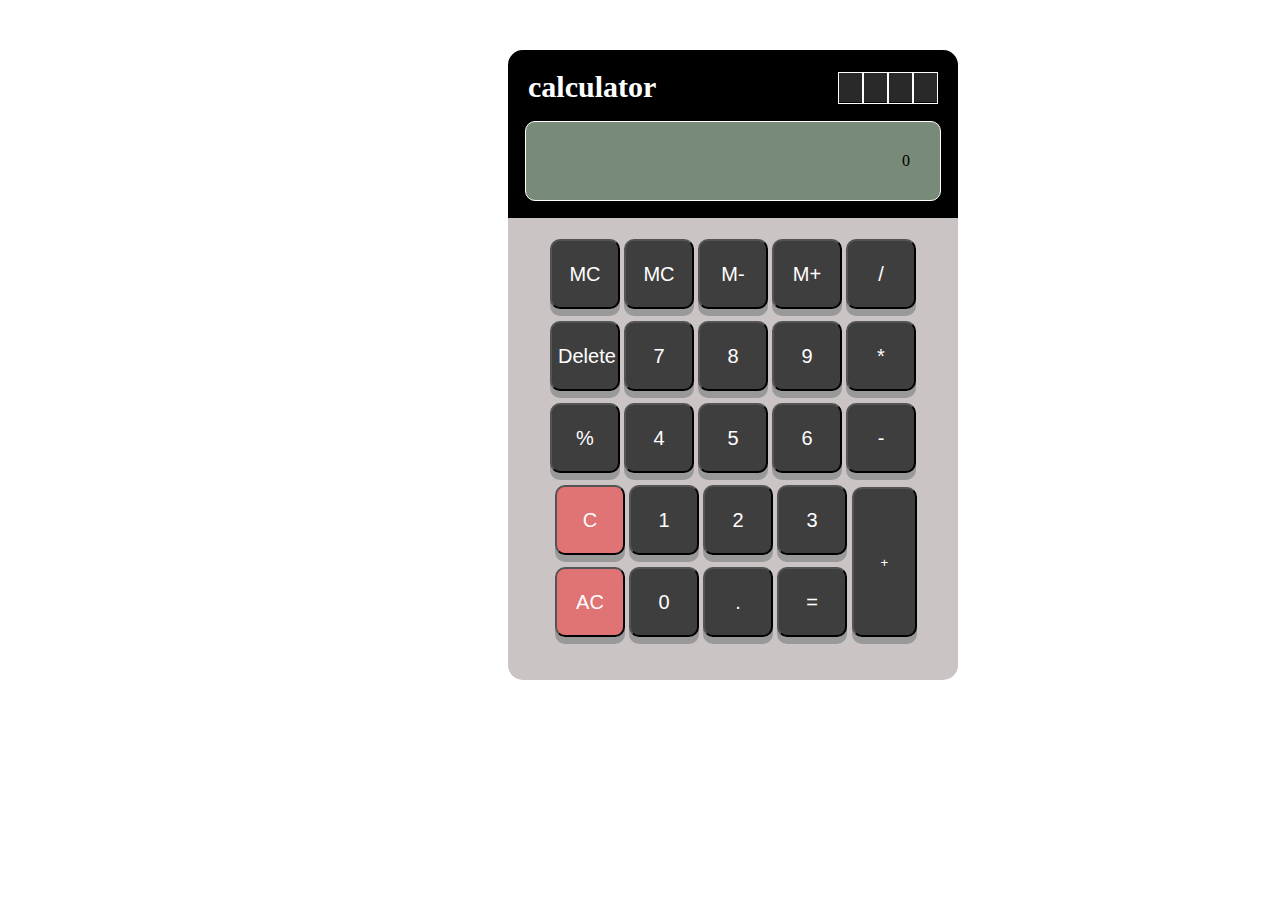
==== calculator.html @ f7d2a0e8 "first commit" ====
<!DOCTYPE html>
<html lang="en">
<head>
    <meta charset="UTF-8">
    <meta name="viewport" content="width=device-width, initial-scale=1.0">
    <title>calculator</title>
    <link rel="stylesheet" href="calculator.css">
    <script type="module" src="calculator.js"></script>
</head>
<body>
    <div class="container">
        <div class="header">
            <div class="solarcharge">
                <p class="title"><b>calculator</b></p>
                <div class="solarscreen">
                    <div></div>
                    <div></div>
                    <div></div>
                    <div></div>
                </div>
            </div>
            <div class="screen"></div>
        </div>
        <div class="buttonpart">
            <div class="btnrow">
                <button class="btn">MC</button>
                <button class="btn">MC</button>
                <button class="btn">M-</button>
                <button class="btn">M+</button>
                <button class="btn">/</button> 
            </div>
            <div class="btnrow">
                <button class="btn">Delete</button>
                <button class="btn">7</button>
                <button class="btn">8</button>
                <button class="btn">9</button>
                <button class="btn">*</button>
            </div>
            <div class="btnrow">
                <button class="btn">%</button>
                <button class="btn">4</button>
                <button class="btn" onclick="set(5)">5</button>
                <button class="btn">6</button>
                <button class="btn">-</button>
            </div>
            <div class="btnrow2">
                <div class="btnrow3">
                <div class="btnrow">
                    <button class="btn" id="redbutton">C</button>
                    <button class="btn">1</button>
                    <button class="btn">2</button>
                    <button class="btn">3</button>
                    </div>
                    <div class="btnrow">
                    <!-- <div class="nextbtn"> -->
                    <button class="btn" id="redbutton">AC</button>
                    <button class="btn">0</button>
                    <button class="btn">.</button>
                    <button class="btn">=</button>
                    </div>
                </div>
                <button id="btnplus">+</button>
                    </div>
                </div>
            </div>
        </div>
    </div>
    <script src="calculator.js"></script>
</body>
</html>
---- calculator.css ----
.container{
    background-color: rgb(202, 196, 196);
    width: 450px;
    height: 630px;
    margin: 50px 100px 80px 500px; 
    border-radius: 15px;
    
}
.header{
    background-color: black;
    padding: 10px;
    border-top-left-radius: 15px;
    border-top-right-radius: 15px;
}
.solarcharge{ 
    display: flex;
    flex-direction: row;
    padding: 10px;
    align-items: center;
    justify-content: space-between;
}
.title{
    color: white;
    margin: 0;
    font-size: 30px;
}
.solarscreen{
    background-color: rgba(61, 60, 60, 0.692);
    width: 100px;
    height: 30px;
    display: flex;
    flex-direction: row;
}
.solarscreen div{
    height: 30px;
    width: 100px;
    border: 0.5px solid white;
    /* display: inline; */
}
.screen{
    background-color: rgb(120, 139, 120);
    padding: 30px;
    margin: 7px;
    border: 1px solid white;
    border-radius: 10px;
    text-align: end;
}
.buttonpart{
    display: flex;
    flex-direction: column;
    padding: 15px;
    align-items: center;
}
.btnrow{
    padding: 6px;
}
.btnrow2{
    display: flex;
    flex-direction: row;
    justify-content: baseline;
}
.btn{
    width: 70px;
    height: 70px;
    background-color: rgb(63, 62, 62);
    color: white;
    font-size: 20px;
    border-radius: 10px;
    cursor: pointer;
    box-shadow: 0 7px #999;
}
.btnrow3{
    display: flex;
    flex-direction: column;
}
#btnplus{
    width: 65px;
    height: 150px;
    margin-top: 8px;
    margin-left: -1px;
    background-color: rgb(63, 62, 62);
    color: white;
    border-radius: 10px;
    cursor: pointer;
    box-shadow: 0 7px #999;
}
#redbutton{
    background-color: rgba(255, 0, 0, 0.411);
}
/* .nextbtn{
    display: flex;
    flex-direction: row;
    padding: 10px;
}   */
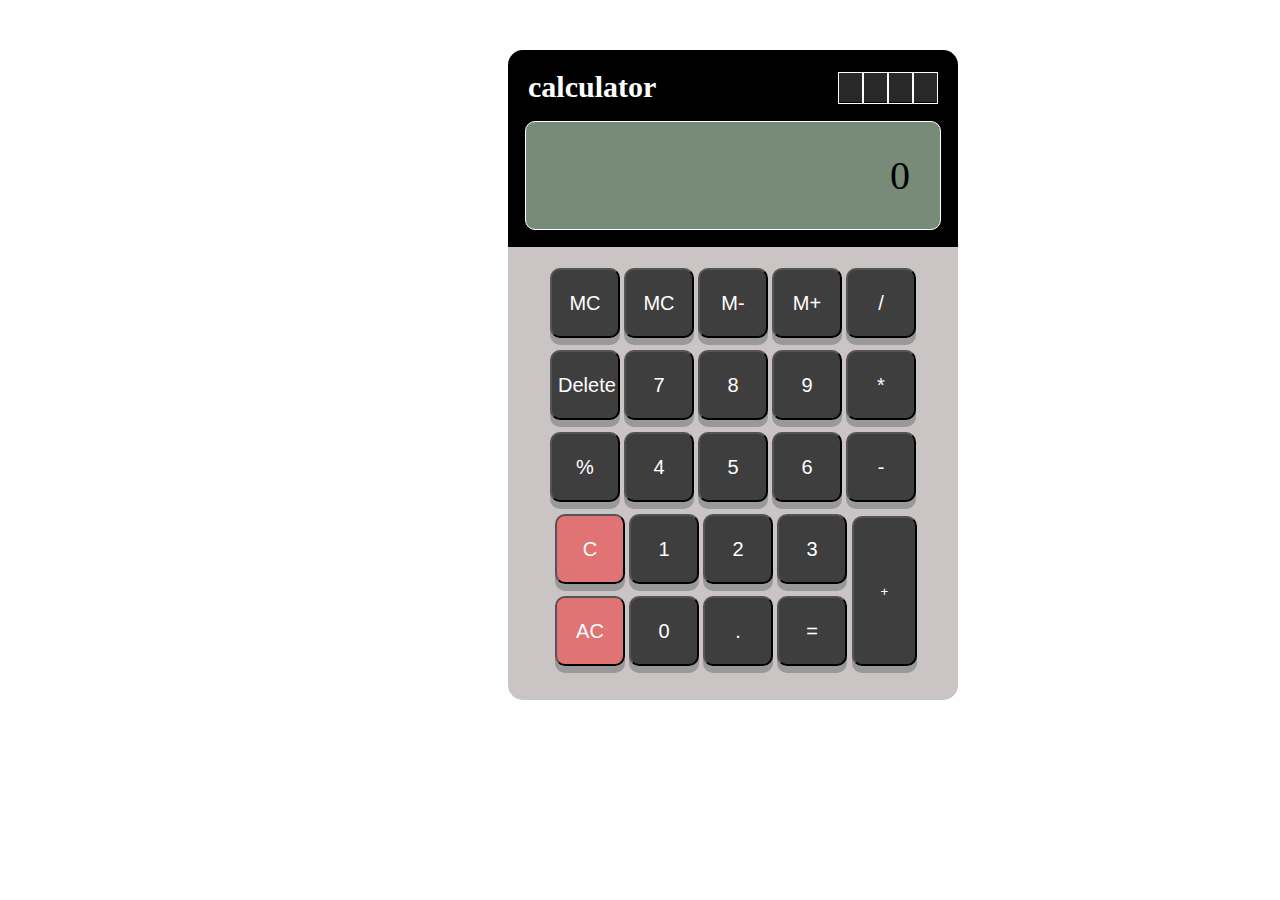
==== commit f66b7392: "new changes" ====
--- a/calculator.html
+++ b/calculator.html
@@ -27,39 +27,39 @@
                 <button class="btn">MC</button>
                 <button class="btn">M-</button>
                 <button class="btn">M+</button>
-                <button class="btn">/</button> 
+                <button class="btn" onclick="set('/')">/</button> 
             </div>
             <div class="btnrow">
                 <button class="btn">Delete</button>
-                <button class="btn">7</button>
-                <button class="btn">8</button>
-                <button class="btn">9</button>
-                <button class="btn">*</button>
+                <button class="btn" onclick=set(7)>7</button>
+                <button class="btn" onclick="set(8)">8</button>
+                <button class="btn" onclick="set(9)">9</button>
+                <button class="btn" onclick="set('*')">*</button>
             </div>
             <div class="btnrow">
-                <button class="btn">%</button>
-                <button class="btn">4</button>
+                <button class="btn" onclick="set('/')">%</button>
+                <button class="btn" onclick="set(4)">4</button>
                 <button class="btn" onclick="set(5)">5</button>
-                <button class="btn">6</button>
-                <button class="btn">-</button>
+                <button class="btn" onclick="set(6)">6</button>
+                <button class="btn" onclick="set('-')">-</button>
             </div>
             <div class="btnrow2">
                 <div class="btnrow3">
                 <div class="btnrow">
                     <button class="btn" id="redbutton">C</button>
-                    <button class="btn">1</button>
-                    <button class="btn">2</button>
-                    <button class="btn">3</button>
+                    <button class="btn" onclick="set(1)">1</button>
+                    <button class="btn" onclick="set(2)">2</button>
+                    <button class="btn" onclick="set(3)">3</button>
                     </div>
                     <div class="btnrow">
                     <!-- <div class="nextbtn"> -->
                     <button class="btn" id="redbutton">AC</button>
-                    <button class="btn">0</button>
-                    <button class="btn">.</button>
+                    <button class="btn" onclick="set(0)">0</button>
+                    <button class="btn" onclick="set('.')">.</button>
                     <button class="btn">=</button>
                     </div>
                 </div>
-                <button id="btnplus">+</button>
+                <button id="btnplus" onclick="set('+')">+</button>
                     </div>
                 </div>
             </div>
--- a/calculator.css
+++ b/calculator.css
@@ -1,7 +1,7 @@
 .container{
     background-color: rgb(202, 196, 196);
     width: 450px;
-    height: 630px;
+    height: 650px;
     margin: 50px 100px 80px 500px; 
     border-radius: 15px;
     
@@ -44,6 +44,7 @@
     border: 1px solid white;
     border-radius: 10px;
     text-align: end;
+    font-size: 40px;
 }
 .buttonpart{
     display: flex;
